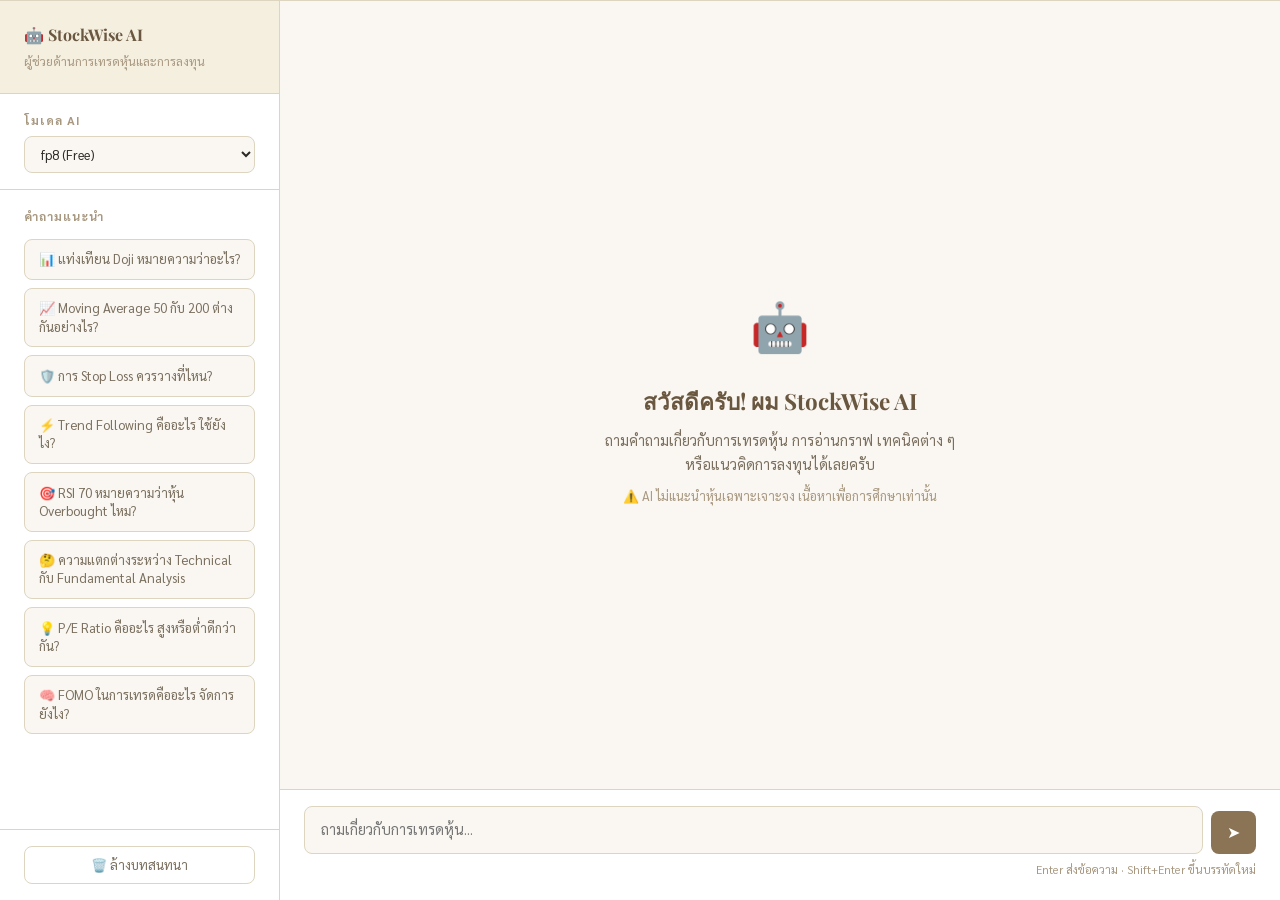
==== chat.html @ 599d4b55 "first commit" ====
<!DOCTYPE html>
<html lang="th">
<head>
  <meta charset="UTF-8" />
  <meta name="viewport" content="width=device-width, initial-scale=1.0" />
  <title>แชทกับ AI — StockWise</title>
  <link rel="stylesheet" href="style.css" />
  <style>
    body { height: 100vh; display: flex; flex-direction: column; overflow: hidden; }

    nav { flex-shrink: 0; }

    .chat-layout {
      flex: 1;
      display: grid;
      grid-template-columns: 280px 1fr;
      overflow: hidden;
    }

    /* ─── SIDEBAR ─── */
    .chat-sidebar {
      background: var(--card);
      border-right: 1px solid var(--border);
      display: flex;
      flex-direction: column;
      overflow: hidden;
    }

    .chat-sidebar-header {
      padding: 1.25rem 1.5rem;
      border-bottom: 1px solid var(--border);
      background: var(--egg);
    }

    .chat-sidebar-header h3 {
      font-family: 'Playfair Display', serif;
      font-size: 1rem;
      color: var(--accent-dark);
    }

    .chat-sidebar-header p {
      font-size: 0.78rem;
      color: var(--text-light);
      margin-top: 0.2rem;
    }

    /* Model selector */
    .model-select-wrap {
      padding: 1rem 1.5rem;
      border-bottom: 1px solid var(--border);
    }

    .model-select-wrap label {
      font-size: 0.75rem;
      font-weight: 700;
      text-transform: uppercase;
      letter-spacing: 0.08em;
      color: var(--text-light);
      display: block;
      margin-bottom: 0.4rem;
    }

    .model-select {
      width: 100%;
      padding: 0.5rem 0.75rem;
      border: 1.5px solid var(--border);
      border-radius: var(--radius-sm);
      background: var(--bg);
      font-family: 'Sarabun', sans-serif;
      font-size: 0.8rem;
      color: var(--text);
      outline: none;
      cursor: pointer;
    }

    /* Quick prompts */
    .quick-prompts {
      flex: 1;
      overflow-y: auto;
      padding: 1rem 1.5rem;
    }

    .quick-prompts-title {
      font-size: 0.75rem;
      font-weight: 700;
      text-transform: uppercase;
      letter-spacing: 0.08em;
      color: var(--text-light);
      margin-bottom: 0.75rem;
    }

    .quick-btn {
      display: block;
      width: 100%;
      text-align: left;
      padding: 0.65rem 0.85rem;
      background: var(--bg);
      border: 1px solid var(--border);
      border-radius: var(--radius-sm);
      font-family: 'Sarabun', sans-serif;
      font-size: 0.82rem;
      color: var(--text-muted);
      cursor: pointer;
      margin-bottom: 0.5rem;
      transition: all 0.15s;
      line-height: 1.4;
    }

    .quick-btn:hover {
      border-color: var(--accent-light);
      background: var(--egg);
      color: var(--accent-dark);
    }

    .sidebar-bottom {
      padding: 1rem 1.5rem;
      border-top: 1px solid var(--border);
    }

    .clear-btn {
      width: 100%;
      padding: 0.6rem;
      background: transparent;
      border: 1.5px solid var(--border);
      border-radius: var(--radius-sm);
      font-family: 'Sarabun', sans-serif;
      font-size: 0.82rem;
      color: var(--text-muted);
      cursor: pointer;
      transition: all 0.15s;
    }

    .clear-btn:hover { border-color: var(--red); color: var(--red); }

    /* ─── CHAT AREA ─── */
    .chat-main {
      display: flex;
      flex-direction: column;
      overflow: hidden;
      background: var(--bg);
    }

    .chat-messages {
      flex: 1;
      overflow-y: auto;
      padding: 1.5rem;
      display: flex;
      flex-direction: column;
      gap: 1rem;
    }

    /* Welcome screen */
    .welcome-screen {
      margin: auto;
      text-align: center;
      max-width: 420px;
      padding: 2rem;
    }

    .welcome-icon {
      font-size: 3rem;
      margin-bottom: 1rem;
    }

    .welcome-screen h2 {
      font-family: 'Playfair Display', serif;
      font-size: 1.4rem;
      color: var(--accent-dark);
      margin-bottom: 0.5rem;
    }

    .welcome-screen p {
      color: var(--text-muted);
      font-size: 0.9rem;
      line-height: 1.7;
    }

    /* Messages */
    .message {
      display: flex;
      gap: 0.75rem;
      max-width: 80%;
      animation: fadeUp 0.2s ease;
    }

    .message.user { margin-left: auto; flex-direction: row-reverse; }

    .msg-avatar {
      width: 32px; height: 32px;
      border-radius: 50%;
      display: flex;
      align-items: center;
      justify-content: center;
      font-size: 1rem;
      flex-shrink: 0;
    }

    .message.user .msg-avatar   { background: var(--accent); color: #fff; font-size: 0.75rem; }
    .message.ai    .msg-avatar  { background: var(--egg); border: 1px solid var(--border); }

    .msg-bubble {
      padding: 0.9rem 1.1rem;
      border-radius: 12px;
      font-size: 0.9rem;
      line-height: 1.7;
    }

    .message.user .msg-bubble {
      background: var(--accent);
      color: #fff;
      border-bottom-right-radius: 4px;
    }

    .message.ai .msg-bubble {
      background: var(--card);
      border: 1px solid var(--border);
      color: var(--text);
      border-bottom-left-radius: 4px;
    }

    /* Typing indicator */
    .typing-indicator { display: flex; gap: 4px; align-items: center; padding: 0.5rem 0; }
    .typing-dot {
      width: 7px; height: 7px;
      background: var(--accent-light);
      border-radius: 50%;
      animation: typingBounce 1.2s infinite;
    }
    .typing-dot:nth-child(2) { animation-delay: 0.2s; }
    .typing-dot:nth-child(3) { animation-delay: 0.4s; }

    @keyframes typingBounce {
      0%, 60%, 100% { transform: translateY(0); opacity: 0.4; }
      30% { transform: translateY(-6px); opacity: 1; }
    }

    @keyframes fadeUp {
      from { opacity: 0; transform: translateY(8px); }
      to   { opacity: 1; transform: translateY(0); }
    }

    /* Input area */
    .chat-input-area {
      padding: 1rem 1.5rem 1.25rem;
      border-top: 1px solid var(--border);
      background: var(--card);
    }

    .error-msg {
      display: none;
      padding: 0.5rem 0.75rem;
      border-radius: var(--radius-sm);
      border: 1px solid;
      font-size: 0.82rem;
      margin-bottom: 0.75rem;
    }

    .input-row {
      display: flex;
      gap: 0.5rem;
      align-items: flex-end;
    }

    .chat-textarea {
      flex: 1;
      padding: 0.75rem 1rem;
      border: 1.5px solid var(--border);
      border-radius: var(--radius-sm);
      background: var(--bg);
      font-family: 'Sarabun', sans-serif;
      font-size: 0.9rem;
      color: var(--text);
      resize: none;
      outline: none;
      line-height: 1.5;
      max-height: 120px;
      overflow-y: auto;
      transition: border-color 0.15s;
    }

    .chat-textarea:focus { border-color: var(--accent-light); }

    .send-btn {
      padding: 0.75rem 1rem;
      background: var(--accent);
      color: #fff;
      border: none;
      border-radius: var(--radius-sm);
      font-size: 1rem;
      cursor: pointer;
      transition: all 0.15s;
      flex-shrink: 0;
    }

    .send-btn:hover:not(:disabled) { background: var(--accent-dark); }
    .send-btn:disabled { opacity: 0.5; cursor: not-allowed; }

    .input-hint {
      font-size: 0.72rem;
      color: var(--text-light);
      margin-top: 0.4rem;
      text-align: right;
    }
  </style>
</head>
<body>

<!-- NAV (จาก main.js / style.css เดิม) -->
<nav><!-- navbar เดิม --></nav>

<div class="chat-layout">

  <!-- SIDEBAR -->
  <div class="chat-sidebar">
    <div class="chat-sidebar-header">
      <h3>🤖 StockWise AI</h3>
      <p>ผู้ช่วยด้านการเทรดหุ้นและการลงทุน</p>
    </div>

    <!-- Model Selector -->
    <div class="model-select-wrap">
      <label>โมเดล AI</label>
      <select class="model-select" id="modelSelect">
        <option value="poolside/fp8">fp8 (Free)</option>
        <option value="meta-llama/llama-4-maverick:free">Llama 4 Maverick (Free)</option>
        <option value="deepseek/deepseek-chat-v3-0324:free">DeepSeek V3 (Free)</option>
        <option value="mistralai/mistral-7b-instruct:free">Mistral 7B (Free)</option>
        <option value="qwen/qwen3-8b:free">Qwen3 8B (Free)</option>
        <option value="anthropic/claude-3-haiku">Claude 3 Haiku</option>
      </select>
    </div>

    <!-- Quick Prompts -->
    <div class="quick-prompts">
      <div class="quick-prompts-title">คำถามแนะนำ</div>
      <button class="quick-btn" onclick="usePrompt(this.textContent)">📊 แท่งเทียน Doji หมายความว่าอะไร?</button>
      <button class="quick-btn" onclick="usePrompt(this.textContent)">📈 Moving Average 50 กับ 200 ต่างกันอย่างไร?</button>
      <button class="quick-btn" onclick="usePrompt(this.textContent)">🛡️ การ Stop Loss ควรวางที่ไหน?</button>
      <button class="quick-btn" onclick="usePrompt(this.textContent)">⚡ Trend Following คืออะไร ใช้ยังไง?</button>
      <button class="quick-btn" onclick="usePrompt(this.textContent)">🎯 RSI 70 หมายความว่าหุ้น Overbought ไหม?</button>
      <button class="quick-btn" onclick="usePrompt(this.textContent)">🤔 ความแตกต่างระหว่าง Technical กับ Fundamental Analysis</button>
      <button class="quick-btn" onclick="usePrompt(this.textContent)">💡 P/E Ratio คืออะไร สูงหรือต่ำดีกว่ากัน?</button>
      <button class="quick-btn" onclick="usePrompt(this.textContent)">🧠 FOMO ในการเทรดคืออะไร จัดการยังไง?</button>
    </div>

    <div class="sidebar-bottom">
      <button class="clear-btn" onclick="clearChat()">🗑️ ล้างบทสนทนา</button>
    </div>
  </div>

  <!-- CHAT MAIN -->
  <div class="chat-main">
    <div class="chat-messages" id="chatMessages">
      <div class="welcome-screen" id="welcomeScreen">
        <div class="welcome-icon">🤖</div>
        <h2>สวัสดีครับ! ผม StockWise AI</h2>
        <p>
          ถามคำถามเกี่ยวกับการเทรดหุ้น การอ่านกราฟ เทคนิคต่าง ๆ
          หรือแนวคิดการลงทุนได้เลยครับ
        </p>
        <p style="margin-top:0.5rem;font-size:0.8rem;color:var(--text-light)">
          ⚠️ AI ไม่แนะนำหุ้นเฉพาะเจาะจง เนื้อหาเพื่อการศึกษาเท่านั้น
        </p>
      </div>
    </div>

    <div class="chat-input-area">
      <div id="errorMsg" class="error-msg"></div>
      <div class="input-row">
        <textarea
          id="chatInput"
          class="chat-textarea"
          rows="1"
          placeholder="ถามเกี่ยวกับการเทรดหุ้น..."
          onkeydown="handleKey(event)"
          oninput="autoResize(this)"
        ></textarea>
        <button class="send-btn" id="sendBtn" onclick="sendMessage()">➤</button>
      </div>
      <div class="input-hint">Enter ส่งข้อความ · Shift+Enter ขึ้นบรรทัดใหม่</div>
    </div>
  </div>
</div>

<script src="main.js"></script>
<script>
const SYSTEM_PROMPT = `คุณคือ StockWise AI ผู้ช่วยด้านการศึกษาการเทรดหุ้นและการลงทุน 
ตอบเป็นภาษาไทยเสมอ ใช้ภาษาที่เข้าใจง่าย เป็นมิตร และให้ข้อมูลที่ถูกต้อง

คุณช่วยอธิบายเรื่อง: Technical Analysis, Fundamental Analysis, Chart Patterns, 
Risk Management, Trading Psychology, indicators ต่าง ๆ และแนวคิดการลงทุน

สิ่งที่ห้ามทำ:
- ไม่แนะนำหุ้นเฉพาะเจาะจงให้ซื้อหรือขาย
- ไม่บอกราคาเป้าหมายหรือการพยากรณ์ราคา
- ไม่รับผิดชอบต่อผลขาดทุนใด ๆ 
- ให้เตือนเสมอว่าการลงทุนมีความเสี่ยง 
ตอบกระชับ ชัดเจน ใช้ emoji ได้บ้างเพื่อความน่าอ่าน`;

let messages  = [];
let isLoading = false;

// ─── SEND ───
async function sendMessage() {
  const input = document.getElementById('chatInput');
  const text  = input.value.trim();
  if (!text || isLoading) return;

  hideError();
  addMessage('user', text);
  input.value = '';
  input.style.height = 'auto';
  messages.push({ role: 'user', content: text });

  isLoading = true;
  document.getElementById('sendBtn').disabled = true;

  const typingId = addTyping();
  document.getElementById('welcomeScreen')?.remove();

  const model = document.getElementById('modelSelect').value;

  try {
    // เรียก /api/chat (Vercel serverless) แทน OpenRouter โดยตรง
    const res = await fetch('/api/chat', {
      method: 'POST',
      headers: { 'Content-Type': 'application/json' },
      body: JSON.stringify({
        model,
        messages: [
          { role: 'system', content: SYSTEM_PROMPT },
          ...messages
        ]
      })
    });

    const data = await res.json();

    if (!res.ok) {
      throw new Error(data.error || `HTTP ${res.status}`);
    }

    const reply = data.choices?.[0]?.message?.content || '(ไม่ได้รับคำตอบ)';
    removeTyping(typingId);
    addMessage('ai', reply);
    messages.push({ role: 'assistant', content: reply });

  } catch (err) {
    removeTyping(typingId);
    showError(`❌ เกิดข้อผิดพลาด: ${err.message}`);
  }

  isLoading = false;
  document.getElementById('sendBtn').disabled = false;
}

// ─── UI HELPERS ───
function addMessage(role, text) {
  const wrap = document.getElementById('chatMessages');
  const div  = document.createElement('div');
  div.className = `message ${role}`;
  div.innerHTML = `
    <div class="msg-avatar">${role === 'user' ? '👤' : '🤖'}</div>
    <div class="msg-bubble">${escapeAndFormat(text)}</div>
  `;
  wrap.appendChild(div);
  wrap.scrollTop = wrap.scrollHeight;
  return div;
}

function addTyping() {
  const wrap = document.getElementById('chatMessages');
  const id   = 'typing-' + Date.now();
  const div  = document.createElement('div');
  div.id = id;
  div.className = 'message ai';
  div.innerHTML = `
    <div class="msg-avatar">🤖</div>
    <div class="msg-bubble">
      <div class="typing-indicator">
        <div class="typing-dot"></div>
        <div class="typing-dot"></div>
        <div class="typing-dot"></div>
      </div>
    </div>
  `;
  wrap.appendChild(div);
  wrap.scrollTop = wrap.scrollHeight;
  return id;
}

function removeTyping(id)  { document.getElementById(id)?.remove(); }

function showError(msg, color = 'red') {
  const el = document.getElementById('errorMsg');
  el.textContent = msg;
  el.style.display = 'block';
  el.style.background = color === 'green' ? '#EAF4EE' : '#FAEAEA';
  el.style.borderColor = color === 'green' ? '#A0D0A8' : '#F0B0B0';
  el.style.color       = color === 'green' ? 'var(--green)' : 'var(--red)';
  setTimeout(() => el.style.display = 'none', 4000);
}

function hideError() { document.getElementById('errorMsg').style.display = 'none'; }

function clearChat() {
  messages = [];
  const wrap = document.getElementById('chatMessages');
  wrap.innerHTML = `
    <div class="welcome-screen" id="welcomeScreen">
      <div class="welcome-icon">🤖</div>
      <h2>สวัสดีครับ! ผม StockWise AI</h2>
      <p>ถามคำถามเกี่ยวกับการเทรดหุ้น การอ่านกราฟ เทคนิคต่าง ๆ หรือแนวคิดการลงทุนได้เลยครับ</p>
      <p style="margin-top:0.5rem;font-size:0.8rem;color:var(--text-light)">⚠️ AI ไม่แนะนำหุ้นเฉพาะเจาะจง เนื้อหาเพื่อการศึกษาเท่านั้น</p>
    </div>`;
}

function usePrompt(text) {
  const input = document.getElementById('chatInput');
  input.value = text;
  autoResize(input);
  input.focus();
}

function handleKey(e) {
  if (e.key === 'Enter' && !e.shiftKey) {
    e.preventDefault();
    sendMessage();
  }
}

function autoResize(el) {
  el.style.height = 'auto';
  el.style.height = Math.min(el.scrollHeight, 120) + 'px';
}

function escapeAndFormat(text) {
  return text
    .replace(/&/g,'&amp;').replace(/</g,'&lt;').replace(/>/g,'&gt;')
    .replace(/\*\*(.*?)\*\*/g,'<strong>$1</strong>')
    .replace(/\*(.*?)\*/g,'<em>$1</em>')
    .replace(/`(.*?)`/g,'<code style="background:var(--egg);padding:0.1rem 0.3rem;border-radius:3px;font-size:0.85em">$1</code>')
    .replace(/\n/g,'<br/>');
}
</script>
</body>
</html>
---- style.css ----
@import url('https://fonts.googleapis.com/css2?family=Playfair+Display:wght@400;600;700&family=Sarabun:wght@300;400;500;600&display=swap');

:root {
  --bg: #FAF7F2;
  --bg-alt: #F3EDE3;
  --card: #FFFFFF;
  --egg: #F5EFE0;
  --cream: #EDE4D0;
  --border: #DDD5C0;
  --accent: #8B7355;
  --accent-light: #B09A78;
  --accent-dark: #6A5740;
  --text: #2C2A26;
  --text-muted: #7A6F5E;
  --text-light: #A89880;
  --green: #5A8A6A;
  --red: #C0544A;
  --shadow: 0 2px 16px rgba(139,115,85,0.10);
  --shadow-lg: 0 8px 40px rgba(139,115,85,0.15);
  --radius: 12px;
  --radius-sm: 8px;
}

* { margin: 0; padding: 0; box-sizing: border-box; }

html { scroll-behavior: smooth; }

body {
  font-family: 'Sarabun', sans-serif;
  background-color: var(--bg);
  color: var(--text);
  line-height: 1.7;
  font-size: 16px;
}

/* ─── NAVBAR ─── */
nav {
  background: rgba(250,247,242,0.92);
  backdrop-filter: blur(12px);
  border-bottom: 1px solid var(--border);
  position: sticky;
  top: 0;
  z-index: 100;
  padding: 0 2rem;
}

.nav-inner {
  max-width: 1200px;
  margin: 0 auto;
  display: flex;
  align-items: center;
  justify-content: space-between;
  height: 64px;
}

.nav-logo {
  font-family: 'Playfair Display', serif;
  font-size: 1.4rem;
  font-weight: 700;
  color: var(--accent-dark);
  text-decoration: none;
  letter-spacing: 0.02em;
}

.nav-logo span {
  color: var(--accent-light);
}

.nav-links {
  display: flex;
  gap: 0.25rem;
  list-style: none;
  align-items: center;
}

.nav-links a {
  text-decoration: none;
  color: var(--text-muted);
  font-size: 0.9rem;
  font-weight: 500;
  padding: 0.5rem 1rem;
  border-radius: var(--radius-sm);
  transition: all 0.2s;
}

.nav-links a:hover,
.nav-links a.active {
  color: var(--accent-dark);
  background: var(--egg);
}

.nav-links a.nav-cta {
  background: var(--accent);
  color: #fff;
  padding: 0.5rem 1.25rem;
}

.nav-links a.nav-cta:hover {
  background: var(--accent-dark);
  color: #fff;
}

/* ─── LAYOUT ─── */
.container {
  max-width: 1200px;
  margin: 0 auto;
  padding: 0 2rem;
}

.page-header {
  background: linear-gradient(135deg, var(--egg) 0%, var(--cream) 100%);
  border-bottom: 1px solid var(--border);
  padding: 3rem 2rem;
  text-align: center;
}

.page-header h1 {
  font-family: 'Playfair Display', serif;
  font-size: 2.25rem;
  font-weight: 700;
  color: var(--accent-dark);
  margin-bottom: 0.5rem;
}

.page-header p {
  color: var(--text-muted);
  font-size: 1.05rem;
}

/* ─── CARDS ─── */
.card {
  background: var(--card);
  border: 1px solid var(--border);
  border-radius: var(--radius);
  padding: 1.5rem;
  box-shadow: var(--shadow);
  transition: box-shadow 0.2s, transform 0.2s;
}

.card:hover {
  box-shadow: var(--shadow-lg);
  transform: translateY(-2px);
}

/* ─── BUTTONS ─── */
.btn {
  display: inline-flex;
  align-items: center;
  gap: 0.5rem;
  padding: 0.65rem 1.5rem;
  border-radius: var(--radius-sm);
  font-family: 'Sarabun', sans-serif;
  font-size: 0.9rem;
  font-weight: 600;
  text-decoration: none;
  cursor: pointer;
  border: none;
  transition: all 0.2s;
}

.btn-primary {
  background: var(--accent);
  color: #fff;
}

.btn-primary:hover {
  background: var(--accent-dark);
}

.btn-outline {
  background: transparent;
  color: var(--accent);
  border: 1.5px solid var(--accent);
}

.btn-outline:hover {
  background: var(--accent);
  color: #fff;
}

/* ─── TAGS / BADGES ─── */
.badge {
  display: inline-block;
  padding: 0.2rem 0.7rem;
  border-radius: 999px;
  font-size: 0.75rem;
  font-weight: 600;
}

.badge-accent { background: var(--egg); color: var(--accent-dark); }
.badge-green  { background: #EAF4EE; color: var(--green); }
.badge-red    { background: #FAEAEA; color: var(--red); }

/* ─── PRICE COLORS ─── */
.price-up   { color: var(--green); font-weight: 600; }
.price-down { color: var(--red);   font-weight: 600; }
.price-flat { color: var(--text-muted); font-weight: 600; }

/* ─── FOOTER ─── */
footer {
  background: var(--cream);
  border-top: 1px solid var(--border);
  padding: 2.5rem 2rem;
  text-align: center;
  color: var(--text-muted);
  font-size: 0.875rem;
  margin-top: 5rem;
}

footer .footer-logo {
  font-family: 'Playfair Display', serif;
  font-size: 1.2rem;
  color: var(--accent-dark);
  margin-bottom: 0.5rem;
  display: block;
}

/* ─── SECTION TITLES ─── */
.section-title {
  font-family: 'Playfair Display', serif;
  font-size: 1.6rem;
  font-weight: 700;
  color: var(--accent-dark);
  margin-bottom: 0.4rem;
}

.section-subtitle {
  color: var(--text-muted);
  margin-bottom: 2rem;
  font-size: 0.95rem;
}

/* ─── DIVIDER ─── */
.divider {
  width: 48px;
  height: 3px;
  background: var(--accent-light);
  border-radius: 2px;
  margin: 0.75rem 0 1.5rem;
}

/* ─── MOBILE NAV TOGGLE ─── */
.nav-toggle {
  display: none;
  flex-direction: column;
  gap: 5px;
  cursor: pointer;
  padding: 4px;
}

.nav-toggle span {
  width: 24px;
  height: 2px;
  background: var(--accent);
  border-radius: 2px;
  transition: all 0.3s;
}

@media (max-width: 768px) {
  .nav-toggle { display: flex; }
  
  .nav-links {
    display: none;
    position: absolute;
    top: 64px;
    left: 0; right: 0;
    background: var(--bg);
    border-bottom: 1px solid var(--border);
    flex-direction: column;
    padding: 1rem;
    gap: 0.25rem;
  }

  .nav-links.open { display: flex; }
  .nav-links a { width: 100%; }
  .container { padding: 0 1rem; }
  .page-header { padding: 2rem 1rem; }
  .page-header h1 { font-size: 1.75rem; }
}

/* ─── ANIMATIONS ─── */
@keyframes fadeUp {
  from { opacity: 0; transform: translateY(20px); }
  to   { opacity: 1; transform: translateY(0); }
}

.fade-up {
  animation: fadeUp 0.5s ease forwards;
}

.fade-up-delay-1 { animation-delay: 0.1s; opacity: 0; }
.fade-up-delay-2 { animation-delay: 0.2s; opacity: 0; }
.fade-up-delay-3 { animation-delay: 0.3s; opacity: 0; }
.fade-up-delay-4 { animation-delay: 0.4s; opacity: 0; }
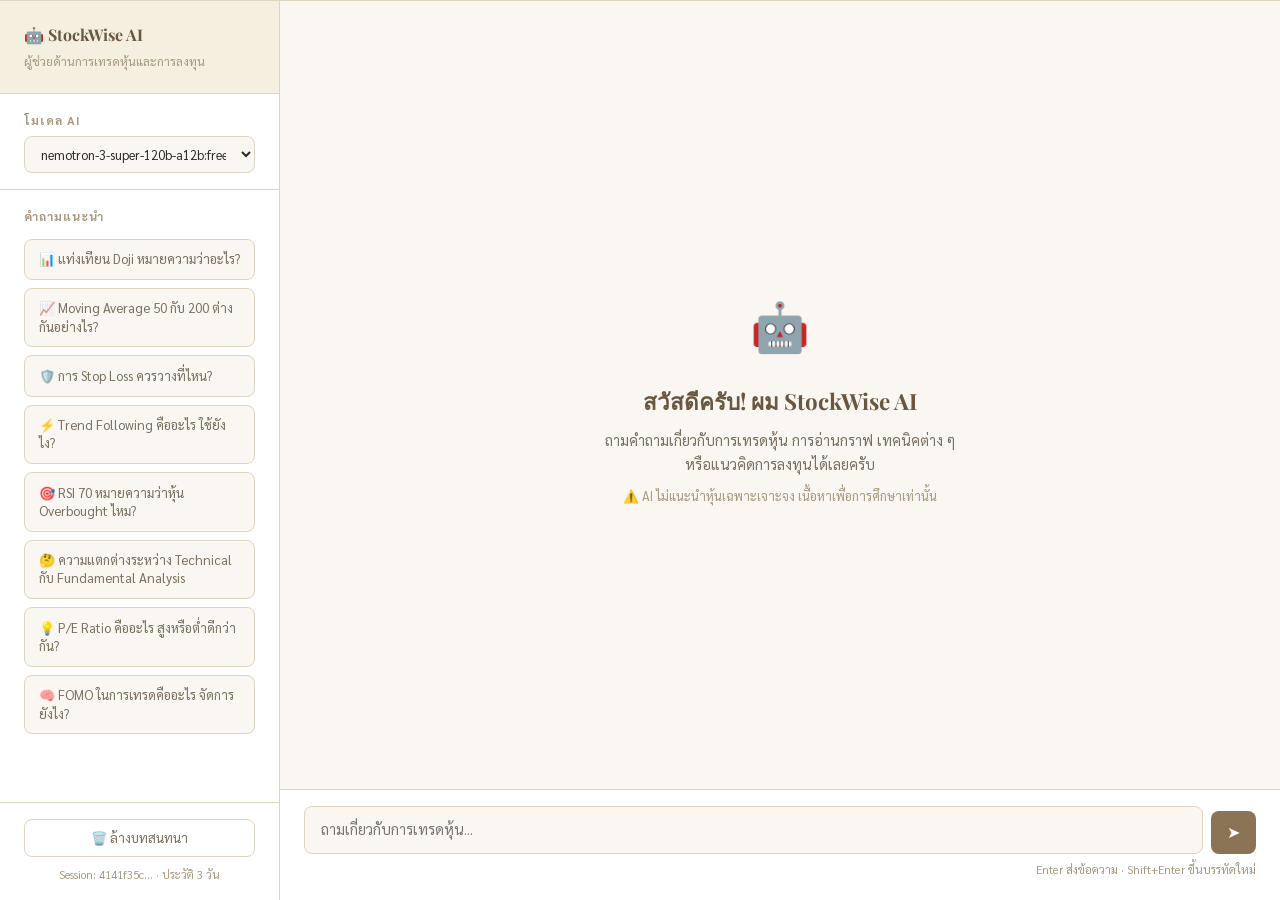
==== commit 061a26f4: "update code, add DB, API list, Chat history and new api stocks" ====
--- a/chat.html
+++ b/chat.html
@@ -115,6 +115,9 @@
     .sidebar-bottom {
       padding: 1rem 1.5rem;
       border-top: 1px solid var(--border);
+      display: flex;
+      flex-direction: column;
+      gap: 0.5rem;
     }
 
     .clear-btn {
@@ -131,6 +134,12 @@
     }
 
     .clear-btn:hover { border-color: var(--red); color: var(--red); }
+
+    .session-info {
+      font-size: 0.7rem;
+      color: var(--text-light);
+      text-align: center;
+    }
 
     /* ─── CHAT AREA ─── */
     .chat-main {
@@ -305,7 +314,6 @@
 </head>
 <body>
 
-<!-- NAV (จาก main.js / style.css เดิม) -->
 <nav><!-- navbar เดิม --></nav>
 
 <div class="chat-layout">
@@ -321,12 +329,10 @@
     <div class="model-select-wrap">
       <label>โมเดล AI</label>
       <select class="model-select" id="modelSelect">
-        <option value="poolside/fp8">fp8 (Free)</option>
-        <option value="meta-llama/llama-4-maverick:free">Llama 4 Maverick (Free)</option>
-        <option value="deepseek/deepseek-chat-v3-0324:free">DeepSeek V3 (Free)</option>
-        <option value="mistralai/mistral-7b-instruct:free">Mistral 7B (Free)</option>
-        <option value="qwen/qwen3-8b:free">Qwen3 8B (Free)</option>
-        <option value="anthropic/claude-3-haiku">Claude 3 Haiku</option>
+        <option value="nvidia/nemotron-3-super-120b-a12b:free">nemotron-3-super-120b-a12b:free</option>
+        <option value="poolside/laguna-xs.2:free">laguna-xs.2:free</option>
+        <option value="google/gemma-4-31b-it:free">gemma-4-26b-a4b-it:free</option>
+        <option value="google/gemma-4-26b-a4b-it:free">gemma-4-31b-it:free</option>
       </select>
     </div>
 
@@ -345,6 +351,7 @@
 
     <div class="sidebar-bottom">
       <button class="clear-btn" onclick="clearChat()">🗑️ ล้างบทสนทนา</button>
+      <div class="session-info" id="sessionInfo">กำลังโหลด...</div>
     </div>
   </div>
 
@@ -397,8 +404,59 @@
 - ให้เตือนเสมอว่าการลงทุนมีความเสี่ยง 
 ตอบกระชับ ชัดเจน ใช้ emoji ได้บ้างเพื่อความน่าอ่าน`;
 
-let messages  = [];
+// ─── SESSION MANAGEMENT ───
+// สร้าง UUID แบบง่าย (ไม่ต้องพึ่ง crypto library)
+function generateUUID() {
+  return 'xxxxxxxx-xxxx-4xxx-yxxx-xxxxxxxxxxxx'.replace(/[xy]/g, c => {
+    const r = Math.random() * 16 | 0;
+    return (c === 'x' ? r : (r & 0x3 | 0x8)).toString(16);
+  });
+}
+
+function getOrCreateSession() {
+  let sid = localStorage.getItem('stockwise_session_id');
+  if (!sid) {
+    sid = generateUUID();
+    localStorage.setItem('stockwise_session_id', sid);
+  }
+  return sid;
+}
+
+const SESSION_ID = getOrCreateSession();
+
+// แสดง session info ย่อๆ ใน sidebar
+document.getElementById('sessionInfo').textContent =
+  `Session: ${SESSION_ID.slice(0, 8)}... · ประวัติ 3 วัน`;
+
+// ─── STATE ───
+let messages  = []; // เก็บ context สำหรับส่งไป API (เฉพาะ session ปัจจุบัน)
 let isLoading = false;
+
+// ─── โหลดประวัติแชทจาก DB ───
+async function loadHistory() {
+  try {
+    const res = await fetch(`/api/chat?session_id=${SESSION_ID}`);
+    if (!res.ok) return;
+    const data = await res.json();
+    const history = data.history || [];
+    if (!history.length) return;
+
+    // ลบ welcome screen
+    document.getElementById('welcomeScreen')?.remove();
+
+    // render ประวัติ
+    history.forEach(m => addMessage(m.role === 'assistant' ? 'ai' : 'user', m.content, false));
+
+    // เก็บเป็น context (เพื่อให้ AI มี memory ใน session นี้)
+    messages = history.map(m => ({
+      role: m.role,
+      content: m.content,
+    }));
+
+  } catch (e) {
+    console.warn('[loadHistory]', e);
+  }
+}
 
 // ─── SEND ───
 async function sendMessage() {
@@ -421,24 +479,20 @@
   const model = document.getElementById('modelSelect').value;
 
   try {
-    // เรียก /api/chat (Vercel serverless) แทน OpenRouter โดยตรง
     const res = await fetch('/api/chat', {
       method: 'POST',
       headers: { 'Content-Type': 'application/json' },
       body: JSON.stringify({
         model,
-        messages: [
-          { role: 'system', content: SYSTEM_PROMPT },
-          ...messages
-        ]
-      })
+        session_id: SESSION_ID,
+        system_prompt: SYSTEM_PROMPT,
+        messages,
+      }),
     });
 
     const data = await res.json();
 
-    if (!res.ok) {
-      throw new Error(data.error || `HTTP ${res.status}`);
-    }
+    if (!res.ok) throw new Error(data.error || `HTTP ${res.status}`);
 
     const reply = data.choices?.[0]?.message?.content || '(ไม่ได้รับคำตอบ)';
     removeTyping(typingId);
@@ -455,10 +509,11 @@
 }
 
 // ─── UI HELPERS ───
-function addMessage(role, text) {
+function addMessage(role, text, animate = true) {
   const wrap = document.getElementById('chatMessages');
   const div  = document.createElement('div');
-  div.className = `message ${role}`;
+  div.className = `message ${role}${animate ? '' : ''}`;
+  if (!animate) div.style.animation = 'none';
   div.innerHTML = `
     <div class="msg-avatar">${role === 'user' ? '👤' : '🤖'}</div>
     <div class="msg-bubble">${escapeAndFormat(text)}</div>
@@ -513,6 +568,8 @@
       <p>ถามคำถามเกี่ยวกับการเทรดหุ้น การอ่านกราฟ เทคนิคต่าง ๆ หรือแนวคิดการลงทุนได้เลยครับ</p>
       <p style="margin-top:0.5rem;font-size:0.8rem;color:var(--text-light)">⚠️ AI ไม่แนะนำหุ้นเฉพาะเจาะจง เนื้อหาเพื่อการศึกษาเท่านั้น</p>
     </div>`;
+  // หมายเหตุ: ไม่ลบ session ออกจาก DB เพราะแค่ clear หน้าจอ
+  // ถ้าอยากลบประวัติถาวร สามารถเพิ่ม endpoint DELETE /api/chat?session_id=xxx ได้ในอนาคต
 }
 
 function usePrompt(text) {
@@ -542,6 +599,9 @@
     .replace(/`(.*?)`/g,'<code style="background:var(--egg);padding:0.1rem 0.3rem;border-radius:3px;font-size:0.85em">$1</code>')
     .replace(/\n/g,'<br/>');
 }
+
+// ─── INIT ───
+loadHistory();
 </script>
 </body>
-</html> +</html>
